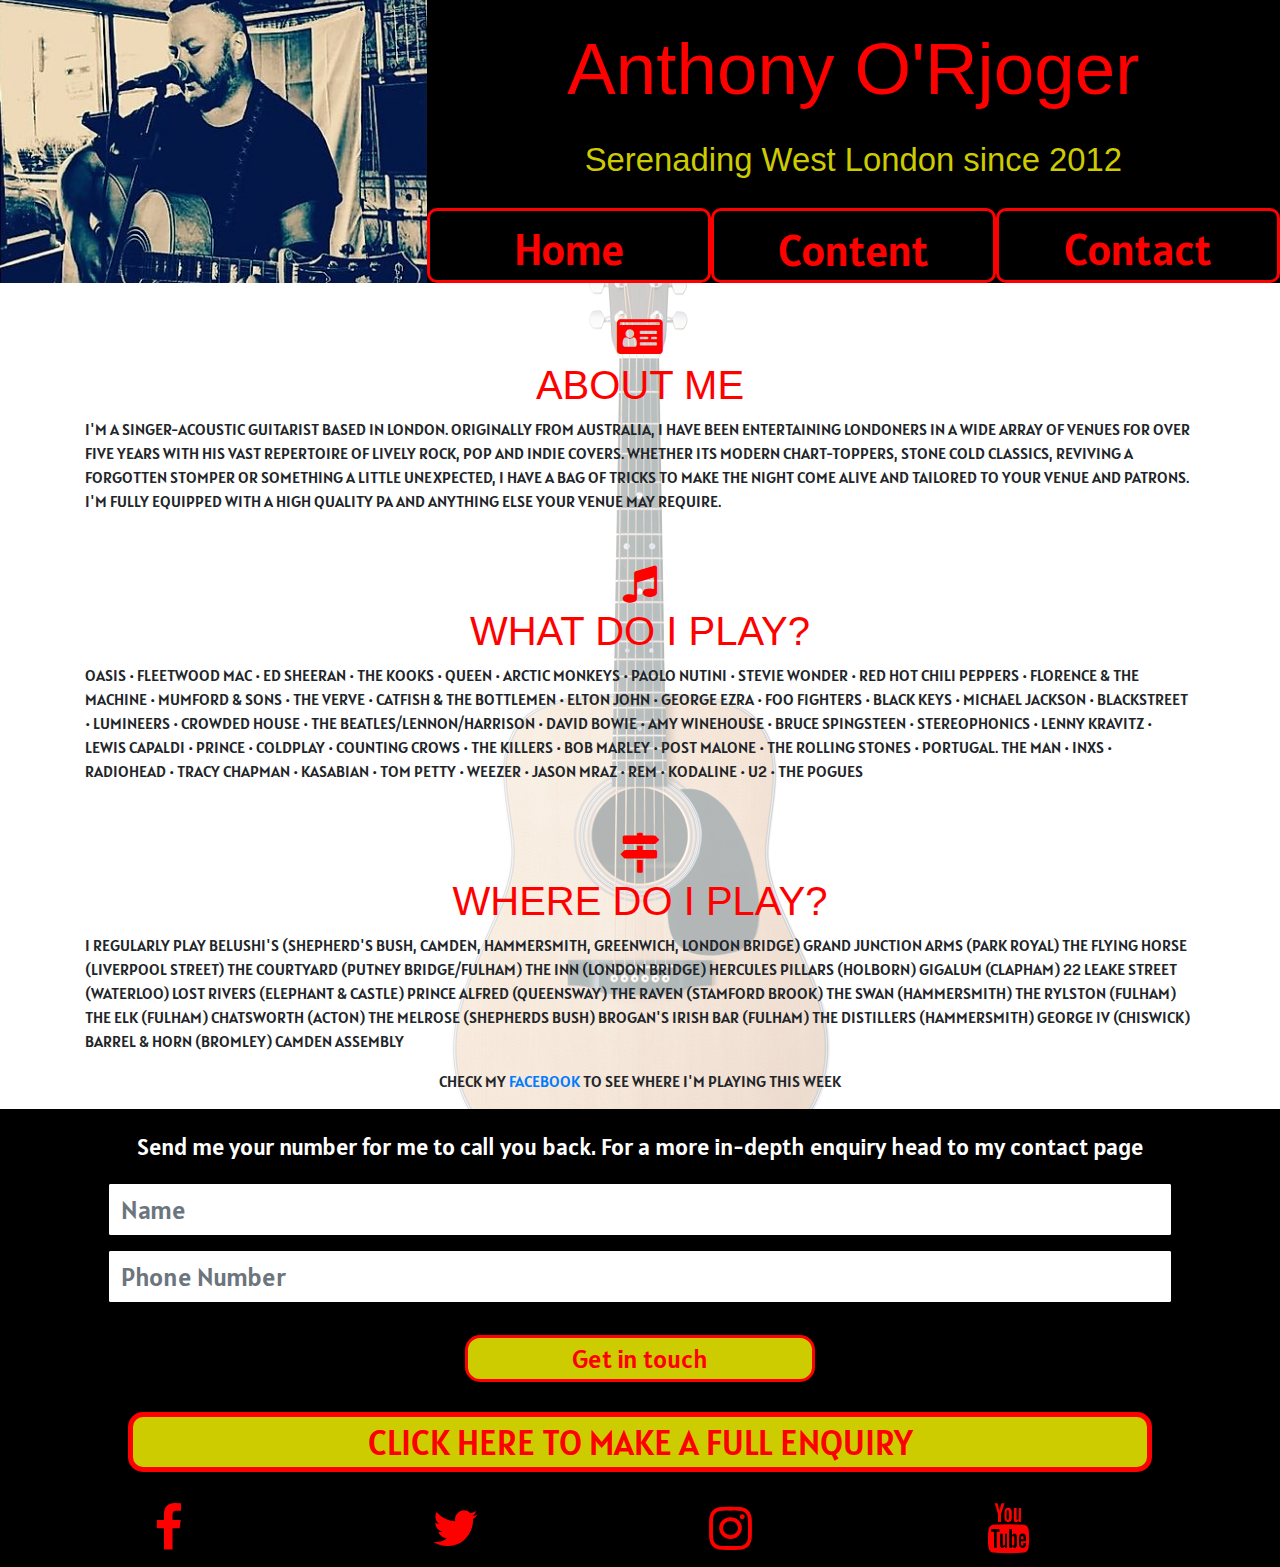
==== index.html @ 7b2df0a6 "error fixes" ====
<!DOCTYPE html>
<html lang="en">

<head>
    <meta charset="UTF-8">
    <meta name="viewport" content="width=device-width, initial-scale=1.0">
    <meta http-equiv="X-UA-Compatible" content="ie=edge">
    <link rel="stylesheet" href="assets/css/style.css" type="text/css" />
    <link rel="stylesheet" href="https://maxcdn.bootstrapcdn.com/bootstrap/4.2.1/css/bootstrap.min.css" type="text/css" />
    <link rel="stylesheet" href="https://maxcdn.bootstrapcdn.com/font-awesome/4.7.0/css/font-awesome.min.css" type="text/css" />
    <title>Anthony O'Rjoger</title>
</head>
<header>
    <div class="row no-gutters">
        <div class="profile col-4 d-none d-md-block">
            <a href="index.html"></a>
        </div>
        <div class="col">
            <div class="row no-gutters">
                <div class="col bg-mob-title d-md-none">
                    <div class="col title">
                    </div>
                </div>
                <div class="col bg-color-title d-none d-md-block">
                    <div class="col title">
                        <h1 class="name">Anthony O'Rjoger</h1>
                        <h2 class="tag-line">Serenading West London since 2012</h2>
                    </div>
                </div>
            </div>
            <div class="row no-gutters bg-col-blk">
                <div class="col nav-but nav-but-pad">
                    <a href="index.html" class="nav-but-text"><i aria-hidden="true"></i><span>Home</span></a>
                </div>
                <div class="col nav-but dropdown-toggle">
                    <button class="btn btn-secondary nav-but-text" type="button" id="dropdownMenuButton" data-toggle="dropdown" aria-haspopup="true" aria-expanded="false">
    Content
  </button>
                    <div class="dropdown-menu" aria-labelledby="dropdownMenuButton">
                        <a class="dropdown-item" href="photos.html">Photos</a>
                        <a class="dropdown-item" href="videos.html">Videos</a>
                    </div>
                </div>
                <div class="col nav-but nav-but-pad">
                    <a href="#quickcontact" class="nav-but-text"><i aria-hidden="true"></i><span>Contact</span></a>
                </div>
            </div>

        </div>

    </div>
</header>

<section class="jumbotron-main">
    <div class="row">
        <div class="about">
            <h1 class="text-box-heading"><i class="fa fa-id-card"></i><br>About me</h1>
            <p class="text-box">
                I'm a singer-acoustic guitarist based in London. Originally from Australia, I have been entertaining Londoners in a wide array of venues for over five years with his vast repertoire of lively rock, pop and indie covers. Whether its modern chart-toppers,
                stone cold classics, reviving a forgotten stomper or something a little unexpected, I have a bag of tricks to make the night come alive and tailored to your venue and patrons. I'm fully equipped with a high quality PA and anything else
                your venue may require.
            </p>
        </div>
        <div class="about">
            <h1 class="text-box-heading"><i class="fa fa-music"></i><br>What do I play?</h1>
            <p class="text-box">
                OASIS • FLEETWOOD MAC • ED SHEERAN • THE KOOKS • QUEEN • ARCTIC MONKEYS • PAOLO NUTINI • STEVIE WONDER • RED HOT CHILI PEPPERS • FLORENCE & THE MACHINE • MUMFORD & SONS • THE VERVE • CATFISH & THE BOTTLEMEN • ELTON JOHN • GEORGE EZRA • FOO FIGHTERS •
                BLACK KEYS • MICHAEL JACKSON • BLACKSTREET • LUMINEERS • CROWDED HOUSE • THE BEATLES/LENNON/HARRISON • DAVID BOWIE • AMY WINEHOUSE • BRUCE SPINGSTEEN • STEREOPHONICS • LENNY KRAVITZ • LEWIS CAPALDI • PRINCE • COLDPLAY • COUNTING CROWS
                • THE KILLERS • BOB MARLEY • POST MALONE • THE ROLLING STONES • PORTUGAL. THE MAN • INXS • RADIOHEAD • TRACY CHAPMAN • KASABIAN • TOM PETTY • WEEZER • JASON MRAZ • REM • KODALINE • U2 • THE POGUES
            </p>
        </div>
        <div class="about">
            <h1 class="text-box-heading"><i class="fa fa-map-signs"></i><br>Where do I play?</h1>
            <p class="text-box">
                I regularly play BELUSHI'S (Shepherd's Bush, Camden, Hammersmith, Greenwich, London Bridge) GRAND JUNCTION ARMS (Park Royal) THE FLYING HORSE (Liverpool Street) THE COURTYARD (Putney Bridge/Fulham) THE INN (London Bridge) HERCULES PILLARS (Holborn) GIGALUM
                (Clapham) 22 LEAKE STREET (Waterloo) LOST RIVERS (Elephant & Castle) PRINCE ALFRED (Queensway) THE RAVEN (Stamford Brook) THE SWAN (Hammersmith) THE RYLSTON (Fulham) THE ELK (Fulham) CHATSWORTH (Acton) THE MELROSE (Shepherds Bush) BROGAN'S
                IRISH BAR (Fulham) THE DISTILLERS (Hammersmith) GEORGE IV (Chiswick) BARREL & HORN (Bromley) CAMDEN ASSEMBLY
            </p>

            <p class="text-box-1">Check my <a href="https://www.facebook.com/anthonyorjogermusic/" target="_blank">facebook</a> to see where I'm playing this week </p>


        </div>


    </div>
</section>
<footer class="container-fluid footer-bg footer">
    <div class="row no-gutters">
        <div class="col">
            <form class="contact">
                <div class="row no-gutters form" id="quickcontact">
                    <div class="col contact d-none d-md-block">
                        <div class="quickcontact">
                            <p>Send me your number for me to call you back. For a more in-depth enquiry head to my contact page</p>
                        </div>
                        <input type="text" id="fullname" class="form-control" placeholder="Name" required />
                        <input type="text" id="phonenumber" class="form-control" placeholder="Phone Number" required />
                    </div>
                    <div class="row contactmobile d-md-none contact">
                        <div class="col-12">
                            <input type="text" id="fullname" class="form-control" placeholder="Name" name="name" required/>
                            <input type="email" id="emailaddress" class="form-control" placeholder="Email" name="email" required/>
                        </div>
                        <div class="col-12">
                            <textarea rows="5" name="projectsummary" id="projectsummary" class="form-control" placeholder="Whats the gig?" required></textarea>
                        </div>
                    </div>
                </div>
            </form>
        </div>
    </div>
    <div class="row">
        <input class="submit" type="submit" value="Get in touch" data-toggle="modal" data-target="#thanks" />
    </div>
    <div class="row">
        <a href="contact.html" class="contactlink d-none d-md-block"><i aria-hidden="true"></i><span>Click here to make a full enquiry</span></a>
    </div>
    <div class="container social-links-top">
        <div class="row no-gutters">
            <div class="col-3">
                <a class="social-but" target="_blank" href="https://www.facebook.com/anthonyorjogermusic/">
                             <i class="fa fa-facebook" aria-hidden="true"></i>
                               <span class="sr-only">facebook</span>
                        </a>
            </div>
            <div class="col-3">
                <a class="social-but" target="_blank" href="https://twitter.com/anthonyorjoger">
                             <i class="fa fa-twitter" aria-hidden="true"></i>
                               <span class="sr-only">Twitter</span>
                        </a>
            </div>
            <div class="col-3">
                <a class="social-but" target="_blank" href="https://www.instagram.com/aor_music/">
                             <i class="fa fa-instagram" aria-hidden="true"></i>
                               <span class="sr-only">Instagram</span>
                        </a>
            </div>
            <div class="col-3">
                <a class="social-but" target="_blank" href="https://www.youtube.com/channel/UCJdZ-PkIdPwwX4xIostHZ1g">
                             <i class="fa fa-youtube" aria-hidden="true"></i>
                               <span class="sr-only">Youtube</span>
                        </a>
            </div>
        </div>
    </div>
</footer>
<script src="https://code.jquery.com/jquery-3.4.1.slim.min.js" integrity="sha384-J6qa4849blE2+poT4WnyKhv5vZF5SrPo0iEjwBvKU7imGFAV0wwj1yYfoRSJoZ+n" crossorigin="anonymous"></script>
<script src="https://cdn.jsdelivr.net/npm/popper.js@1.16.0/dist/umd/popper.min.js" integrity="sha384-Q6E9RHvbIyZFJoft+2mJbHaEWldlvI9IOYy5n3zV9zzTtmI3UksdQRVvoxMfooAo" crossorigin="anonymous"></script>
<script src="https://stackpath.bootstrapcdn.com/bootstrap/4.4.1/js/bootstrap.min.js" integrity="sha384-wfSDF2E50Y2D1uUdj0O3uMBJnjuUD4Ih7YwaYd1iqfktj0Uod8GCExl3Og8ifwB6" crossorigin="anonymous"></script>

<div class="modal fade" id="thanks" tabindex="-1" role="dialog" aria-labelledby="exampleModalLabel" aria-hidden="true">
    <div class="modal-dialog" role="document">
        <div class="modal-content">
            <div class="modal-header">
                <h5 class="modal-title" id="exampleModalLabel">Thanks!</h5>
                <button type="button" class="close" data-dismiss="modal" aria-label="Close">
          <span aria-hidden="true">&times;</span>
        </button>
            </div>
            <div class="modal-body">
                I'll be in touch shortly
            </div>
            <div class="modal-footer">
                <button type="button" class="close" data-dismiss="modal">Close</button>
            </div>
        </div>
    </div>
</div>

</html>
---- assets/css/style.css ----
@import url('https://fonts.googleapis.com/css?family=Alatsi|Permanent+Marker|100,200,300,400,500,600,700');



/*------------------Colors------*/

.bg-color-title {
    background-color: #000000;
}


.bg-col-blk {
    background-color: #000000;
}

.footer-bg {
    background-color: black;
}

.submit {
    color: #ff0000!important;
    background-color: #cccc00!important;
}

.contactlink {
    color: #ff0000!important;
    background-color: #cccc00!important;
}

.name {
    color: #ff0000;
}

.tag-line {
    color: #cccc00;
}

.nav-but {
    border-color: #ff0000;
}

.nav-but-text {
    color: #ff0000;
    background-color: transparent;
}

.dropdown-menu {
    background-color: #000000 !important;
    border-color: #ff0000!important;
}



#dropdownMenuButton {
    color: #ff0000;
    background-color: transparent;
}

.dropdown-toggle::after {
    content: none!important;
}

.dropdown-item {
    color: #ff0000!important;
}

h4 {
    color: #ff0000!important;
}

.social-links-top {
    border-color: #ff0000!important;
    background-color: #000000;
}

.page-heading {
    color: #ff0000;
}

.quickcontact {
    color: #ffffff;
}


/*------------------Heading------*/

.bg-color-title {
    min-height: 250px;
}

header {
    margin: 0;
}

/*----
.title {
    margin-left: 25px;
    margin-right: 25px;
}

----*/

.profile {
    background: url("../images/anthony.jpg");
    background-position: center;
    background-repeat: no-repeat;
    background-size: cover;
    transition: all ease-in-out;
    -moz-transition: all .5s ease-in-out;
    -webkit-transition: all .5s ease-in-out;
}


.name {
    font-family: "Permanent Marker", sans-serif;
    font-weight: 100;
    font-size: calc(60px + 1vw);
    text-align: center;
    padding-bottom: 20px;
    margin-left: 0!important;
    padding-top: 25px;
}

.tag-line {
    font-family: "Permanent Marker", sans-serif;
    font-weight: 200;
    font-size: calc(20px + 1vw);
    text-align: center;
    padding-bottom: 20px;
}


.menucontainer {
    font-size: 0;
}


.social-links-top {
    padding-bottom: 0;
    margin: 0;
    border-style: none;
}

.bg-mob-title {
    background: url("../images/Logo.png");
    background-position: center;
    background-repeat: no-repeat;
    background-size: cover;
    transition: all ease-in-out;
    min-height: 180px;
    -moz-transition: all .5s ease-in-out;
    -webkit-transition: all .5s ease-in-out;
}


/*------------------Nav------*/

.nav-but {
    border-style: solid;
    border-width: 3px;
    border-radius: 10px;
    text-align: center;
    height: 75px;
}

.nav-but-pad {
    padding-top: 5px;
}

.nav-but-text {
    font-family: 'Alatsi', sans-serif;
    font-size: 45px;
}


.dropdown-menu {
    border-width: 3px!important;
    font-size: 45px!important;
    text-align: center!important;
    min-width: 75px!important;
    min-height: 75px!important;
    border-radius: 10px!important;
    padding: 0!important;

}

#dropdownMenuButton {
    font-family: 'Alatsi', sans-serif;
    font-size: 45px;
    border: none;
    height: 70px;
}

.icon {
    font-size: 35px!important;
    color: #ff0000;
}

/*

#dropdownMenuButton:hover {
    color: #000000!important;
}
*/

.dropdown-item:hover {
    background-color: #ffffff!important;
    color: #000000!important
}

.nav-but:hover {
    cursor: pointer;
    background-color: #ffffff;
    text-decoration: none;
}

.nav-but-text:hover {
    cursor: pointer;
    background-color: #ffffff;
    color: #000000!important;
    text-decoration: none;
}

.dropdown-toggle:after {
    display: hidden;
}


/*------------------Main-section------*/

.text-box-heading {
    color: #ff0000;
    font-family: "Permanent Marker", sans-serif;
    text-transform: uppercase;
}

.text-box {
    font-family: 'Alatsi', sans-serif;
    text-transform: uppercase;
}

.text-box-1 {
    font-family: 'Alatsi', sans-serif;
    text-align: center;
    text-transform: uppercase;
}

h1 {
    color: #ff000!important;
}

.jumbotron {
    margin-bottom: 0!important;
    padding: 0;
}

.jumbotron-main {
    background-attachment: scroll;
    background: url("../images/Background-image.png");
    background-repeat: no-repeat;
    background-position: center;
    padding: 0;

}

.social-but {
    font-size: 50px;
    color: #ff0000;
    margin-left: 25%;
}

@media screen and (min-width: 992px) {
    .about {
        text-align: left;
        margin-left: 100px;
        margin-right: 100px;
        margin-top: 30px;
    }
}

@media screen and (min-width: 480px) and (max-width: 992px) {
    .about {
        margin-left: 60px;
        margin-right: 60px;
    }
    .title {
        max-height: 200px;
    }
}

@media screen and (min-width:768px) and (max-width:964px) {
    .name {
        margin-bottom: 0px;
        padding-bottom: 0px;
    }
}

@media screen and (max-width:768px) {
    .image {
        min-width: 80vw;
    }
}

.text-box-heading {
    text-align: center;
}

.image {
    margin: auto;
    margin-top: 50px;
    display: block;
    height: 300px;
    width: 300px;

}

.video {
    text-align: center;
    margin-top: 50px;
    margin-bottom: 0!important;
}

.image:hover {
    cursor: pointer;
}

.bottom-padding {
    margin-bottom: 250px;
}

.image-text {
    padding-top: 15px;
    text-align: center;
    font-family: 'Alatsi', sans-serif;
    font-size: 20px;
}

.modal-footer {
    font-family: 'Alatsi', sans-serif;
    font-size: 25px;
    text-align: center;
}


.modal-image {
    min-width: 50vw!important;
    min-height: 50vh!important;
}

/*------------------Contact------*/

.form-control {
    border-style: solid!important;
    border-width: 3px!important;
    border-color: #000000!important;
}

.page-heading {
    font-family: "Permanent Marker", sans-serif;
    font-size: 65px;
    text-transform: uppercase;
    text-align: center;
    padding-top: 20px;
}



/*------------------Footer------*/

.submit {
    font-family: 'Alatsi', sans-serif;
    font-size: 26px;
    border: solid 3px;
    margin: auto;
    margin-top: 10px;
    margin-bottom: 20px;
    border-radius: 15px;
    width: 350px;
}

.contactlink {
    font-family: 'Alatsi', sans-serif;
    font-size: 35px;
    border: solid 5px;
    margin: auto;
    margin-top: 10px;
    margin-bottom: 20px;
    border-radius: 15px;
    min-width: 80vw;
    height: 60px;
    text-align: center;
    text-transform: uppercase;
}

.contact {
    padding: 10px;
    width: 85vw;
    margin: auto;
}

.contactmobile {
    padding: 10px;
}

#fullname {
    margin-bottom: 10px;
}

input[type="text"] {
    font-family: 'Alatsi', sans-serif;
    font-size: 26px;
}

input[type="email"] {
    font-family: 'Alatsi', sans-serif;
    font-size: 26px;
}


#projectsummary {
    font-family: 'Alatsi', sans-serif;
    font-size: 26px;
    margin-top: 10px;
}

.social-links-top {
    width: 100vw;
}

.quickcontact {
    font-family: 'Alatsi', sans-serif;
    font-size: 24px;
    text-align: center;
}

.contactlink:hover {
    text-decoration: none;
    color: #000000!important;
}

.submit:hover {
    cursor: pointer;
    color: #000000!important;
}
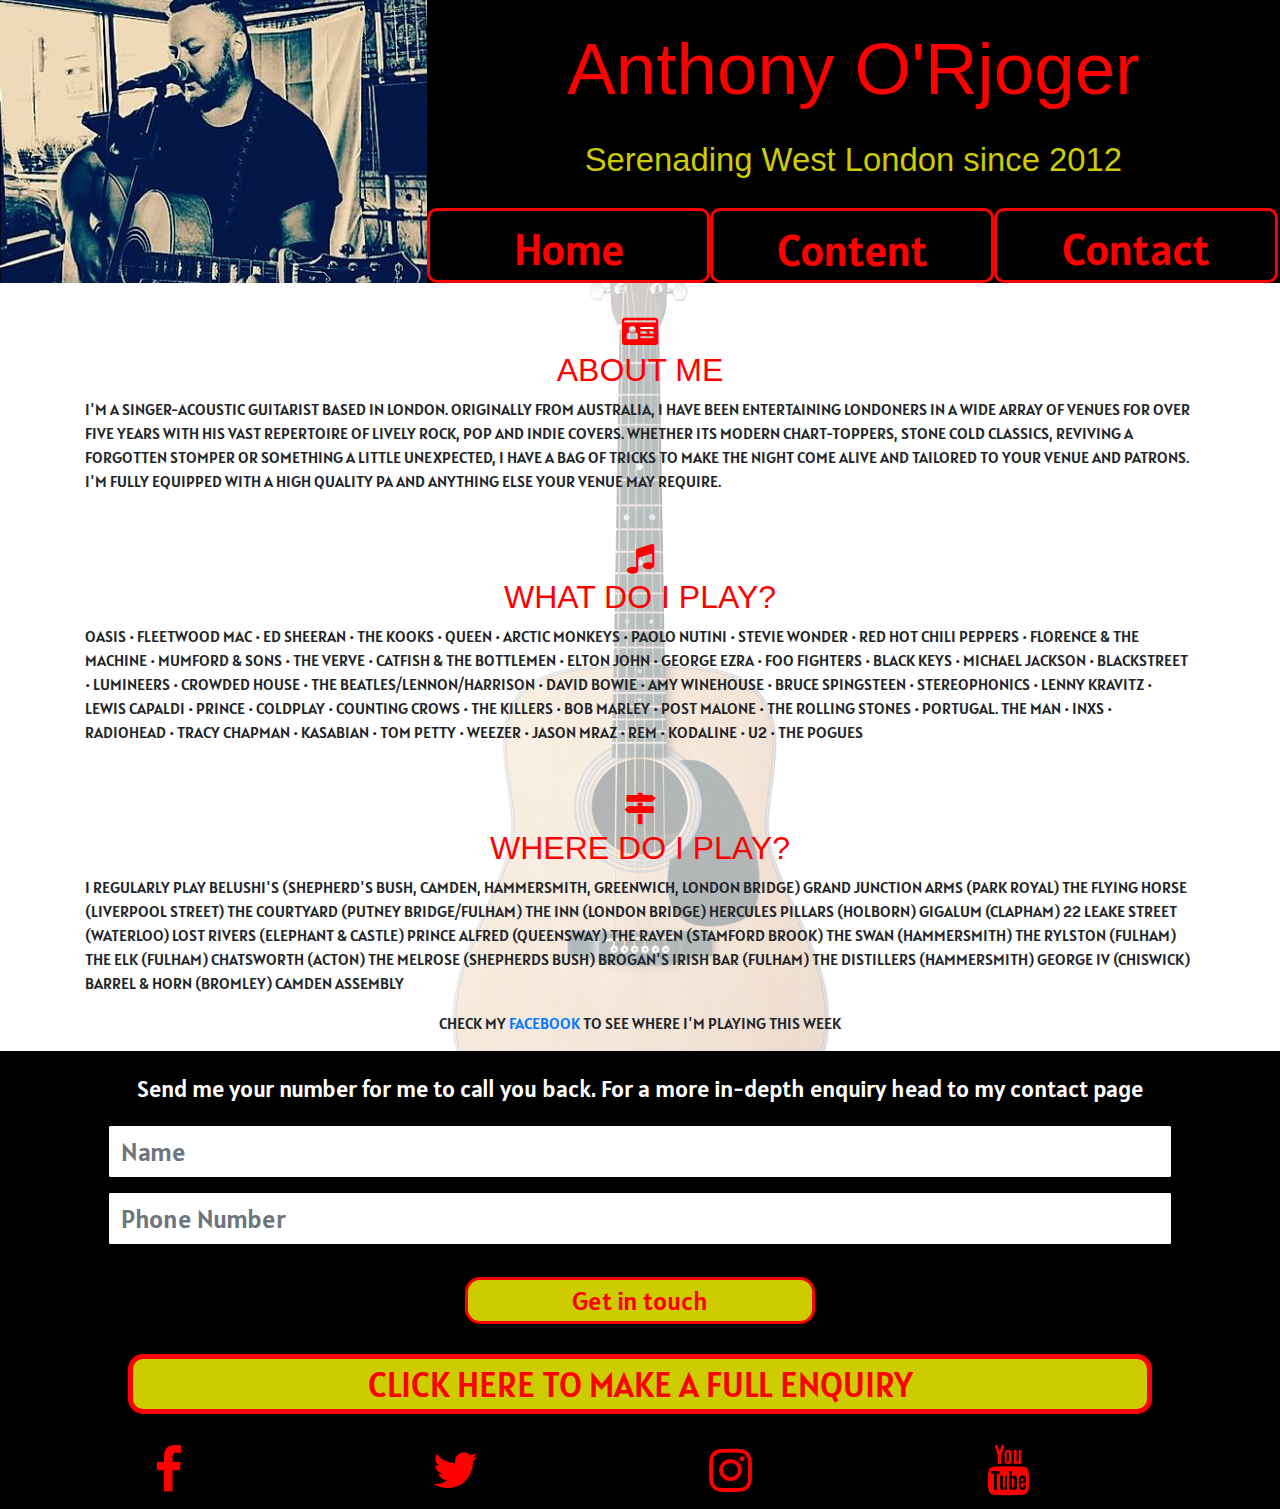
==== commit 8ebfe6ca: "error fixes to main landing page" ====
--- a/index.html
+++ b/index.html
@@ -30,7 +30,7 @@
             </div>
             <div class="row no-gutters bg-col-blk">
                 <div class="col nav-but nav-but-pad">
-                    <a href="index.html" class="nav-but-text"><i aria-hidden="true"></i><span>Home</span></a>
+                    <a href="index.html" class="nav-but-text"><i aria-hidden="true"></i><span>   Home   </span></a>
                 </div>
                 <div class="col nav-but dropdown-toggle">
                     <button class="btn btn-secondary nav-but-text" type="button" id="dropdownMenuButton" data-toggle="dropdown" aria-haspopup="true" aria-expanded="false">
@@ -41,7 +41,7 @@
                         <a class="dropdown-item" href="videos.html">Videos</a>
                     </div>
                 </div>
-                <div class="col nav-but nav-but-pad">
+                <div class="col nav-but nav-but-pad nav-end">
                     <a href="#quickcontact" class="nav-but-text"><i aria-hidden="true"></i><span>Contact</span></a>
                 </div>
             </div>
@@ -54,7 +54,7 @@
 <section class="jumbotron-main">
     <div class="row">
         <div class="about">
-            <h1 class="text-box-heading"><i class="fa fa-id-card"></i><br>About me</h1>
+            <h2 class="text-box-heading"><i class="fa fa-id-card"></i><br>About me</h2>
             <p class="text-box">
                 I'm a singer-acoustic guitarist based in London. Originally from Australia, I have been entertaining Londoners in a wide array of venues for over five years with his vast repertoire of lively rock, pop and indie covers. Whether its modern chart-toppers,
                 stone cold classics, reviving a forgotten stomper or something a little unexpected, I have a bag of tricks to make the night come alive and tailored to your venue and patrons. I'm fully equipped with a high quality PA and anything else
@@ -62,7 +62,7 @@
             </p>
         </div>
         <div class="about">
-            <h1 class="text-box-heading"><i class="fa fa-music"></i><br>What do I play?</h1>
+            <h2 class="text-box-heading"><i class="fa fa-music"></i><br>What do I play?</h2>
             <p class="text-box">
                 OASIS • FLEETWOOD MAC • ED SHEERAN • THE KOOKS • QUEEN • ARCTIC MONKEYS • PAOLO NUTINI • STEVIE WONDER • RED HOT CHILI PEPPERS • FLORENCE & THE MACHINE • MUMFORD & SONS • THE VERVE • CATFISH & THE BOTTLEMEN • ELTON JOHN • GEORGE EZRA • FOO FIGHTERS •
                 BLACK KEYS • MICHAEL JACKSON • BLACKSTREET • LUMINEERS • CROWDED HOUSE • THE BEATLES/LENNON/HARRISON • DAVID BOWIE • AMY WINEHOUSE • BRUCE SPINGSTEEN • STEREOPHONICS • LENNY KRAVITZ • LEWIS CAPALDI • PRINCE • COLDPLAY • COUNTING CROWS
@@ -70,7 +70,7 @@
             </p>
         </div>
         <div class="about">
-            <h1 class="text-box-heading"><i class="fa fa-map-signs"></i><br>Where do I play?</h1>
+            <h2 class="text-box-heading"><i class="fa fa-map-signs"></i><br>Where do I play?</h2>
             <p class="text-box">
                 I regularly play BELUSHI'S (Shepherd's Bush, Camden, Hammersmith, Greenwich, London Bridge) GRAND JUNCTION ARMS (Park Royal) THE FLYING HORSE (Liverpool Street) THE COURTYARD (Putney Bridge/Fulham) THE INN (London Bridge) HERCULES PILLARS (Holborn) GIGALUM
                 (Clapham) 22 LEAKE STREET (Waterloo) LOST RIVERS (Elephant & Castle) PRINCE ALFRED (Queensway) THE RAVEN (Stamford Brook) THE SWAN (Hammersmith) THE RYLSTON (Fulham) THE ELK (Fulham) CHATSWORTH (Acton) THE MELROSE (Shepherds Bush) BROGAN'S
@@ -95,12 +95,12 @@
                             <p>Send me your number for me to call you back. For a more in-depth enquiry head to my contact page</p>
                         </div>
                         <input type="text" id="fullname" class="form-control" placeholder="Name" required />
-                        <input type="text" id="phonenumber" class="form-control" placeholder="Phone Number" required />
+                        <input type="email" id="emailaddress" class="form-control" placeholder="Phone Number" required />
                     </div>
                     <div class="row contactmobile d-md-none contact">
                         <div class="col-12">
-                            <input type="text" id="fullname" class="form-control" placeholder="Name" name="name" required/>
-                            <input type="email" id="emailaddress" class="form-control" placeholder="Email" name="email" required/>
+                            <input type="text" id="fullnamemobile" class="form-control" placeholder="Name" name="name" required/>
+                            <input type="email" id="emailaddressmobile" class="form-control" placeholder="Email" name="email" required/>
                         </div>
                         <div class="col-12">
                             <textarea rows="5" name="projectsummary" id="projectsummary" class="form-control" placeholder="Whats the gig?" required></textarea>
--- a/assets/css/style.css
+++ b/assets/css/style.css
@@ -136,9 +136,8 @@
 
 
 .social-links-top {
-    padding-bottom: 0;
-    margin: 0;
     border-style: none;
+    width: 100vw;
 }
 
 .bg-mob-title {
@@ -155,6 +154,10 @@
 
 /*------------------Nav------*/
 
+.nav-end {
+    margin-right: 2px;
+}
+
 .nav-but {
     border-style: solid;
     border-width: 3px;
@@ -216,7 +219,7 @@
 
 .nav-but-text:hover {
     cursor: pointer;
-    background-color: #ffffff;
+    background-color: transparent;
     color: #000000!important;
     text-decoration: none;
 }
@@ -249,18 +252,14 @@
     color: #ff000!important;
 }
 
-.jumbotron {
-    margin-bottom: 0!important;
-    padding: 0;
-}
 
 .jumbotron-main {
     background-attachment: scroll;
     background: url("../images/Background-image.png");
     background-repeat: no-repeat;
     background-position: center;
-    padding: 0;
-
+    padding: 0!important;
+    margin-bottom: 0!important;
 }
 
 .social-but {
@@ -269,37 +268,6 @@
     margin-left: 25%;
 }
 
-@media screen and (min-width: 992px) {
-    .about {
-        text-align: left;
-        margin-left: 100px;
-        margin-right: 100px;
-        margin-top: 30px;
-    }
-}
-
-@media screen and (min-width: 480px) and (max-width: 992px) {
-    .about {
-        margin-left: 60px;
-        margin-right: 60px;
-    }
-    .title {
-        max-height: 200px;
-    }
-}
-
-@media screen and (min-width:768px) and (max-width:964px) {
-    .name {
-        margin-bottom: 0px;
-        padding-bottom: 0px;
-    }
-}
-
-@media screen and (max-width:768px) {
-    .image {
-        min-width: 80vw;
-    }
-}
 
 .text-box-heading {
     text-align: center;
@@ -341,10 +309,14 @@
     text-align: center;
 }
 
+.modal-content {
+    width: 50vw;
+}
 
 .modal-image {
-    min-width: 50vw!important;
-    min-height: 50vh!important;
+    width: 90%;
+    height: auto;
+    margin: 0 auto;
 }
 
 /*------------------Contact------*/
@@ -376,6 +348,10 @@
     margin-bottom: 20px;
     border-radius: 15px;
     width: 350px;
+}
+
+.submit-contact {
+    margin-bottom: 140px;
 }
 
 .contactlink {
@@ -423,9 +399,6 @@
     margin-top: 10px;
 }
 
-.social-links-top {
-    width: 100vw;
-}
 
 .quickcontact {
     font-family: 'Alatsi', sans-serif;
@@ -442,3 +415,65 @@
     cursor: pointer;
     color: #000000!important;
 }
+
+.footer-contact {
+    position: fixed;
+    bottom: 0;
+}
+
+/*------------------Media queerys------*/
+
+@media screen and (min-width: 992px) {
+    .about {
+        text-align: left;
+        margin-left: 100px;
+        margin-right: 100px;
+        margin-top: 30px;
+    }
+}
+
+@media screen and (max-width: 992px) {
+    .about {
+        margin-left: 60px;
+        margin-right: 60px;
+    }
+    .title {
+        max-height: 200px;
+    }
+    .text-box {
+        max-height: 200px;
+        overflow: scroll;
+    }
+}
+
+@media screen and (min-width:768px) and (max-width:964px) {
+    .name {
+        margin-bottom: 0px;
+        padding-bottom: 0px;
+    }
+}
+
+@media screen and (max-width:768px) {
+    .image {
+        min-width: 150px;
+    }
+    .contact {
+        width: 95vw;
+    }
+}
+
+@media screen and (max-width:576px) {
+    .nav-but-text {
+        font-size: 35px;
+    }
+    #dropdownMenuButton {
+        font-size: 35px;
+        padding-bottom: 10px;
+    }
+    .nav-but {
+        height: 55px;
+    }
+    .dropdown-menu.show {
+        margin-top: -20px;
+    }
+}
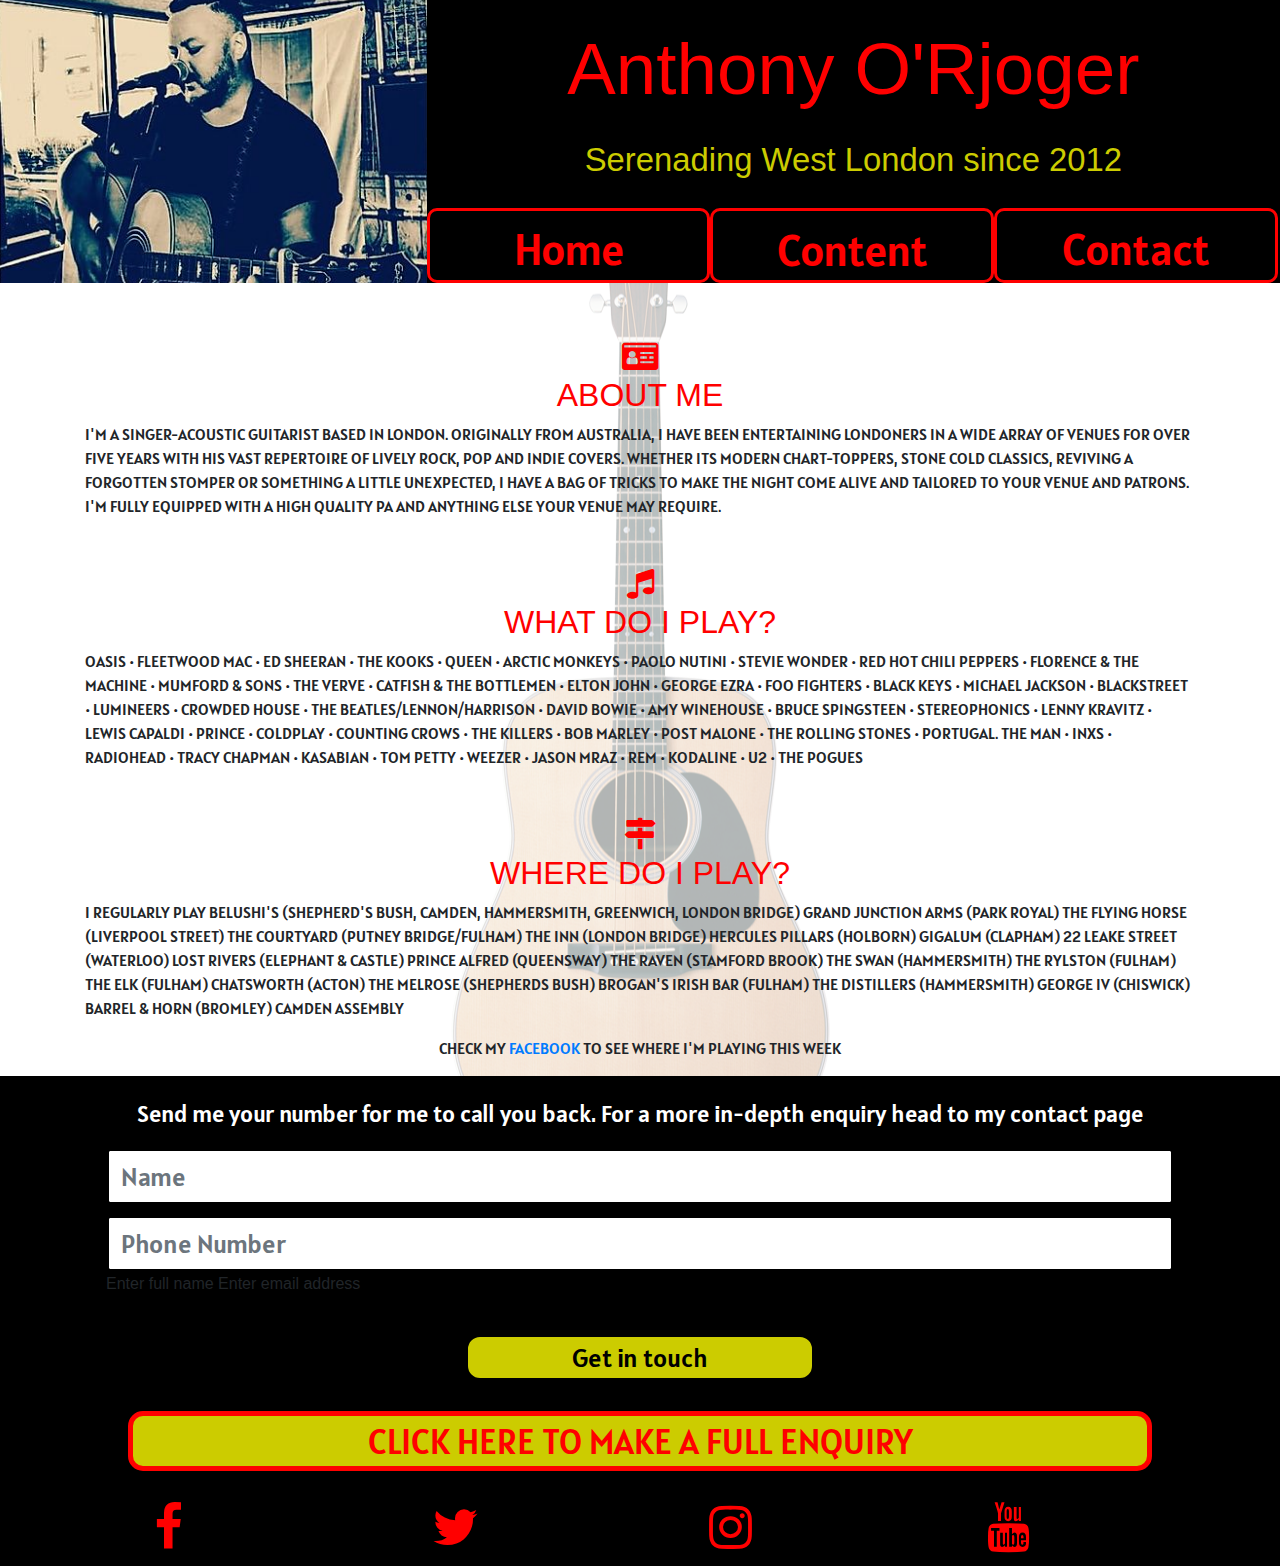
==== commit 67610a52: "fixing audit issues main landing page" ====
--- a/index.html
+++ b/index.html
@@ -53,8 +53,13 @@
 
 <section class="jumbotron-main">
     <div class="row">
+        <div class="col d-md-none mob-image">
+
+        </div>
+    </div>
+    <div class="row">
         <div class="about">
-            <h2 class="text-box-heading"><i class="fa fa-id-card"></i><br>About me</h2>
+            <h2 class="text-box-heading text-box-heading-top"><i class="fa fa-id-card"></i><br>About me</h2>
             <p class="text-box">
                 I'm a singer-acoustic guitarist based in London. Originally from Australia, I have been entertaining Londoners in a wide array of venues for over five years with his vast repertoire of lively rock, pop and indie covers. Whether its modern chart-toppers,
                 stone cold classics, reviving a forgotten stomper or something a little unexpected, I have a bag of tricks to make the night come alive and tailored to your venue and patrons. I'm fully equipped with a high quality PA and anything else
@@ -77,7 +82,7 @@
                 IRISH BAR (Fulham) THE DISTILLERS (Hammersmith) GEORGE IV (Chiswick) BARREL & HORN (Bromley) CAMDEN ASSEMBLY
             </p>
 
-            <p class="text-box-1">Check my <a href="https://www.facebook.com/anthonyorjogermusic/" target="_blank">facebook</a> to see where I'm playing this week </p>
+            <p class="text-box-1">Check my <a href="https://www.facebook.com/anthonyorjogermusic/" target="_blank" rel="noopener">facebook</a> to see where I'm playing this week </p>
 
 
         </div>
@@ -96,14 +101,19 @@
                         </div>
                         <input type="text" id="fullname" class="form-control" placeholder="Name" required />
                         <input type="email" id="emailaddress" class="form-control" placeholder="Phone Number" required />
+                        <label for="fullname">Enter full name</label>
+                        <label for="emailaddress">Enter email address</label>
                     </div>
                     <div class="row contactmobile d-md-none contact">
                         <div class="col-12">
                             <input type="text" id="fullnamemobile" class="form-control" placeholder="Name" name="name" required/>
                             <input type="email" id="emailaddressmobile" class="form-control" placeholder="Email" name="email" required/>
+                            <label for="fullnamemobile">Enter full name</label>
+                            <label for="emailaddressmobile">Enter email address</label>
                         </div>
                         <div class="col-12">
                             <textarea rows="5" name="projectsummary" id="projectsummary" class="form-control" placeholder="Whats the gig?" required></textarea>
+                            <label for="projectsummary">Enter a short description of the event</label>
                         </div>
                     </div>
                 </div>
@@ -119,25 +129,25 @@
     <div class="container social-links-top">
         <div class="row no-gutters">
             <div class="col-3">
-                <a class="social-but" target="_blank" href="https://www.facebook.com/anthonyorjogermusic/">
+                <a class="social-but" target="_blank" rel="noopener" href="https://www.facebook.com/anthonyorjogermusic/">
                              <i class="fa fa-facebook" aria-hidden="true"></i>
                                <span class="sr-only">facebook</span>
                         </a>
             </div>
             <div class="col-3">
-                <a class="social-but" target="_blank" href="https://twitter.com/anthonyorjoger">
+                <a class="social-but" target="_blank" rel="noopener" href="https://twitter.com/anthonyorjoger">
                              <i class="fa fa-twitter" aria-hidden="true"></i>
                                <span class="sr-only">Twitter</span>
                         </a>
             </div>
             <div class="col-3">
-                <a class="social-but" target="_blank" href="https://www.instagram.com/aor_music/">
+                <a class="social-but" target="_blank" rel="noopener" href="https://www.instagram.com/aor_music/">
                              <i class="fa fa-instagram" aria-hidden="true"></i>
                                <span class="sr-only">Instagram</span>
                         </a>
             </div>
             <div class="col-3">
-                <a class="social-but" target="_blank" href="https://www.youtube.com/channel/UCJdZ-PkIdPwwX4xIostHZ1g">
+                <a class="social-but" target="_blank" rel="noopener" href="https://www.youtube.com/channel/UCJdZ-PkIdPwwX4xIostHZ1g">
                              <i class="fa fa-youtube" aria-hidden="true"></i>
                                <span class="sr-only">Youtube</span>
                         </a>
--- a/assets/css/style.css
+++ b/assets/css/style.css
@@ -18,7 +18,7 @@
 }
 
 .submit {
-    color: #ff0000!important;
+    color: #000000!important;
     background-color: #cccc00!important;
 }
 
@@ -231,10 +231,26 @@
 
 /*------------------Main-section------*/
 
+.mob-image {
+    background: url("../images/anthony_mob.jpg");
+    background-position: center;
+    background-repeat: no-repeat;
+    background-size: cover;
+    transition: all ease-in-out;
+    height: 200px;
+    -moz-transition: all .5s ease-in-out;
+    -webkit-transition: all .5s ease-in-out;
+}
+
+
 .text-box-heading {
     color: #ff0000;
     font-family: "Permanent Marker", sans-serif;
     text-transform: uppercase;
+}
+
+.text-box-heading-top {
+    padding-top: 25px;
 }
 
 .text-box {
@@ -382,6 +398,10 @@
     margin-bottom: 10px;
 }
 
+#fullnamemobile {
+    margin-bottom: 10px;
+}
+
 input[type="text"] {
     font-family: 'Alatsi', sans-serif;
     font-size: 26px;
@@ -413,7 +433,7 @@
 
 .submit:hover {
     cursor: pointer;
-    color: #000000!important;
+    color: #ff0000!important;
 }
 
 .footer-contact {
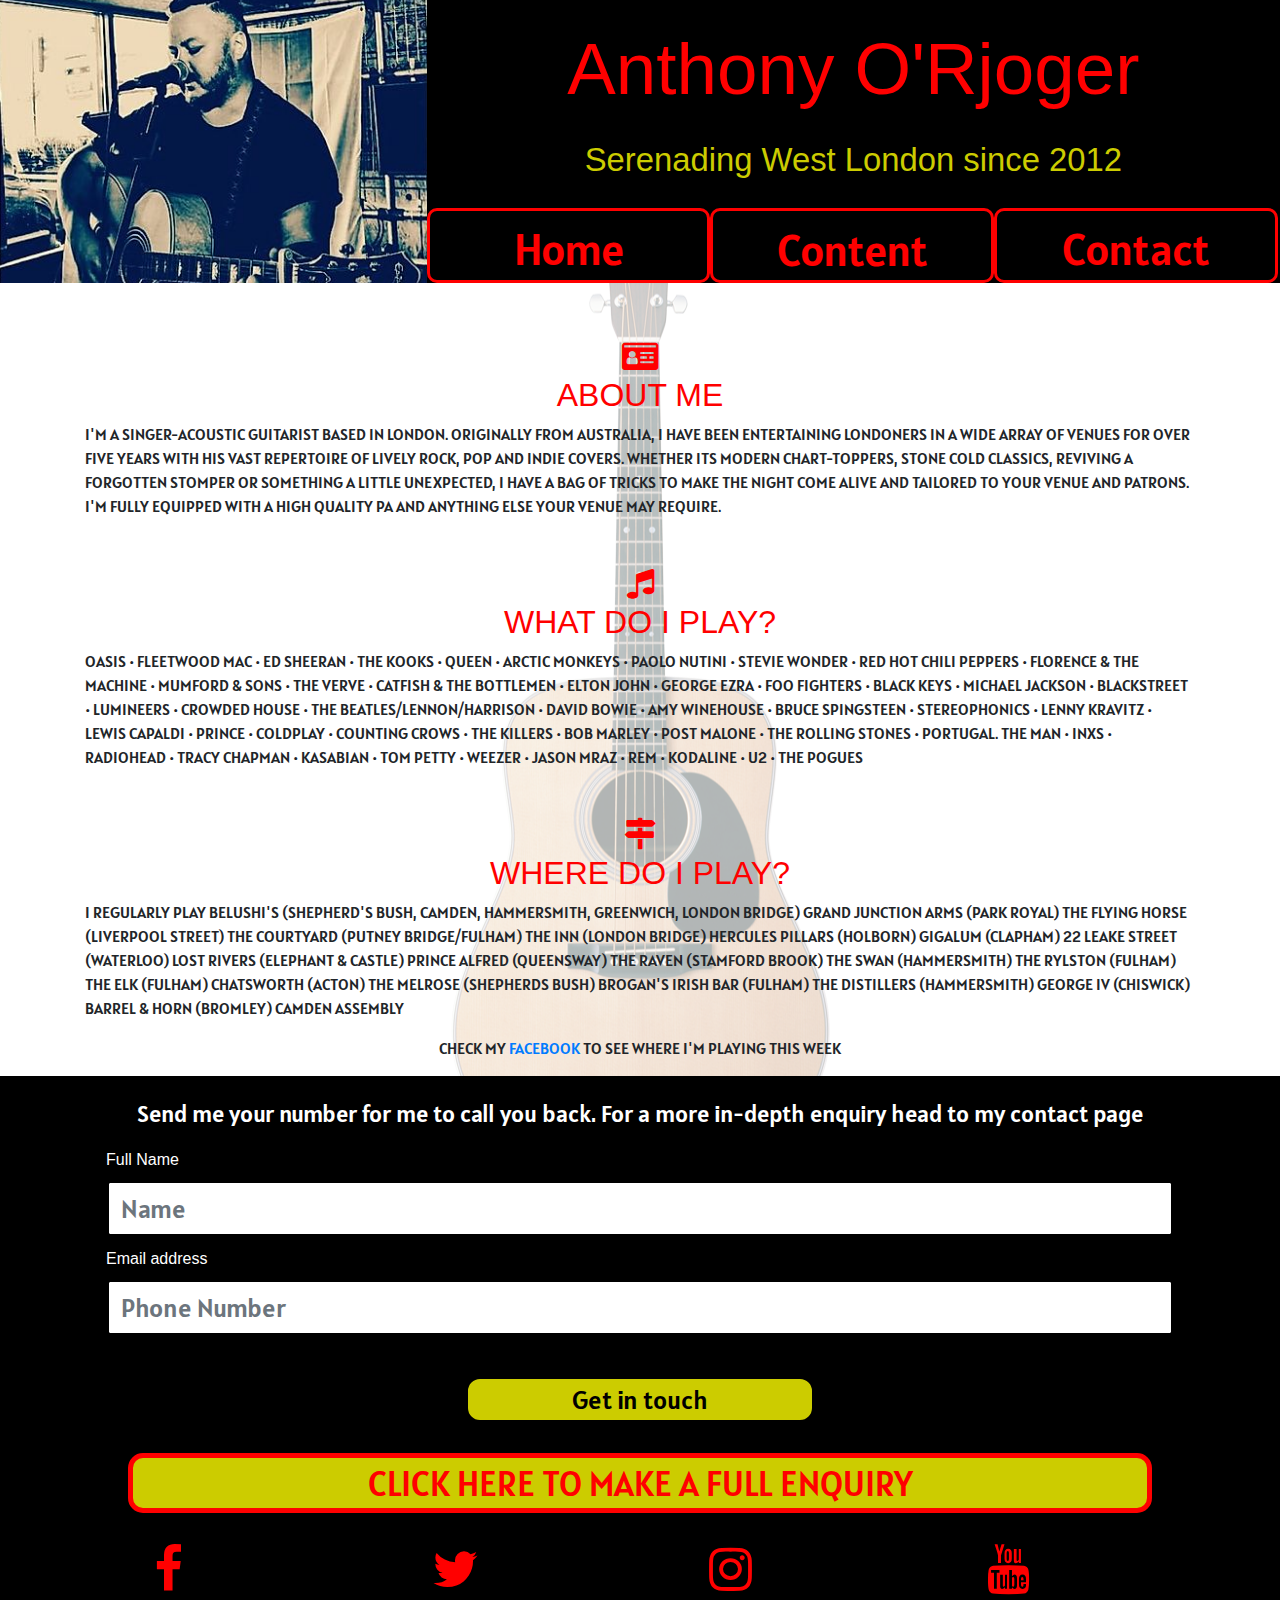
==== commit 9ee72071: "audit issues fixed" ====
--- a/index.html
+++ b/index.html
@@ -5,15 +5,16 @@
     <meta charset="UTF-8">
     <meta name="viewport" content="width=device-width, initial-scale=1.0">
     <meta http-equiv="X-UA-Compatible" content="ie=edge">
+    <meta name="description" content="Anthony is a singer/acousitc guitarist from Australia who has lived in London since 2012. He is capable of playing a wide range of songs and is comfortable playing in any situation">
     <link rel="stylesheet" href="assets/css/style.css" type="text/css" />
-    <link rel="stylesheet" href="https://maxcdn.bootstrapcdn.com/bootstrap/4.2.1/css/bootstrap.min.css" type="text/css" />
-    <link rel="stylesheet" href="https://maxcdn.bootstrapcdn.com/font-awesome/4.7.0/css/font-awesome.min.css" type="text/css" />
+    <link href="https://maxcdn.bootstrapcdn.com/bootstrap/4.2.1/css/bootstrap.min.css" type="text/css" rel="stylesheet" />
+    <link href="https://maxcdn.bootstrapcdn.com/font-awesome/4.7.0/css/font-awesome.min.css" type="text/css" rel="stylesheet" />
     <title>Anthony O'Rjoger</title>
 </head>
 <header>
     <div class="row no-gutters">
         <div class="profile col-4 d-none d-md-block">
-            <a href="index.html"></a>
+            <a href="index.html" alt="Anthony playing guitar"></a>
         </div>
         <div class="col">
             <div class="row no-gutters">
@@ -51,9 +52,9 @@
     </div>
 </header>
 
-<section class="jumbotron-main">
+<section class="jumbotron-main" alt="acoustic guitar">
     <div class="row">
-        <div class="col d-md-none mob-image">
+        <div class="col d-md-none mob-image" alt="Anthony playing guitar">
 
         </div>
     </div>
@@ -99,21 +100,21 @@
                         <div class="quickcontact">
                             <p>Send me your number for me to call you back. For a more in-depth enquiry head to my contact page</p>
                         </div>
+                        <label for="fullname">Full Name</label>
                         <input type="text" id="fullname" class="form-control" placeholder="Name" required />
+                        <label for="emailaddress">Email address</label>
                         <input type="email" id="emailaddress" class="form-control" placeholder="Phone Number" required />
-                        <label for="fullname">Enter full name</label>
-                        <label for="emailaddress">Enter email address</label>
                     </div>
                     <div class="row contactmobile d-md-none contact">
                         <div class="col-12">
+                            <label for="fullnamemobile">Full Name</label>
                             <input type="text" id="fullnamemobile" class="form-control" placeholder="Name" name="name" required/>
+                            <label for="emailaddressmobile">Email address</label>
                             <input type="email" id="emailaddressmobile" class="form-control" placeholder="Email" name="email" required/>
-                            <label for="fullnamemobile">Enter full name</label>
-                            <label for="emailaddressmobile">Enter email address</label>
                         </div>
                         <div class="col-12">
+                            <label for="projectsummary">Let me know what the gig is</label>
                             <textarea rows="5" name="projectsummary" id="projectsummary" class="form-control" placeholder="Whats the gig?" required></textarea>
-                            <label for="projectsummary">Enter a short description of the event</label>
                         </div>
                     </div>
                 </div>
--- a/assets/css/style.css
+++ b/assets/css/style.css
@@ -398,6 +398,10 @@
     margin-bottom: 10px;
 }
 
+#emailaddress {
+    margin-bottom: 10px;
+}
+
 #fullnamemobile {
     margin-bottom: 10px;
 }
@@ -439,6 +443,14 @@
 .footer-contact {
     position: fixed;
     bottom: 0;
+}
+
+label {
+    color: #ffffff;
+}
+
+.labelcontact {
+    color: #000000;
 }
 
 /*------------------Media queerys------*/
